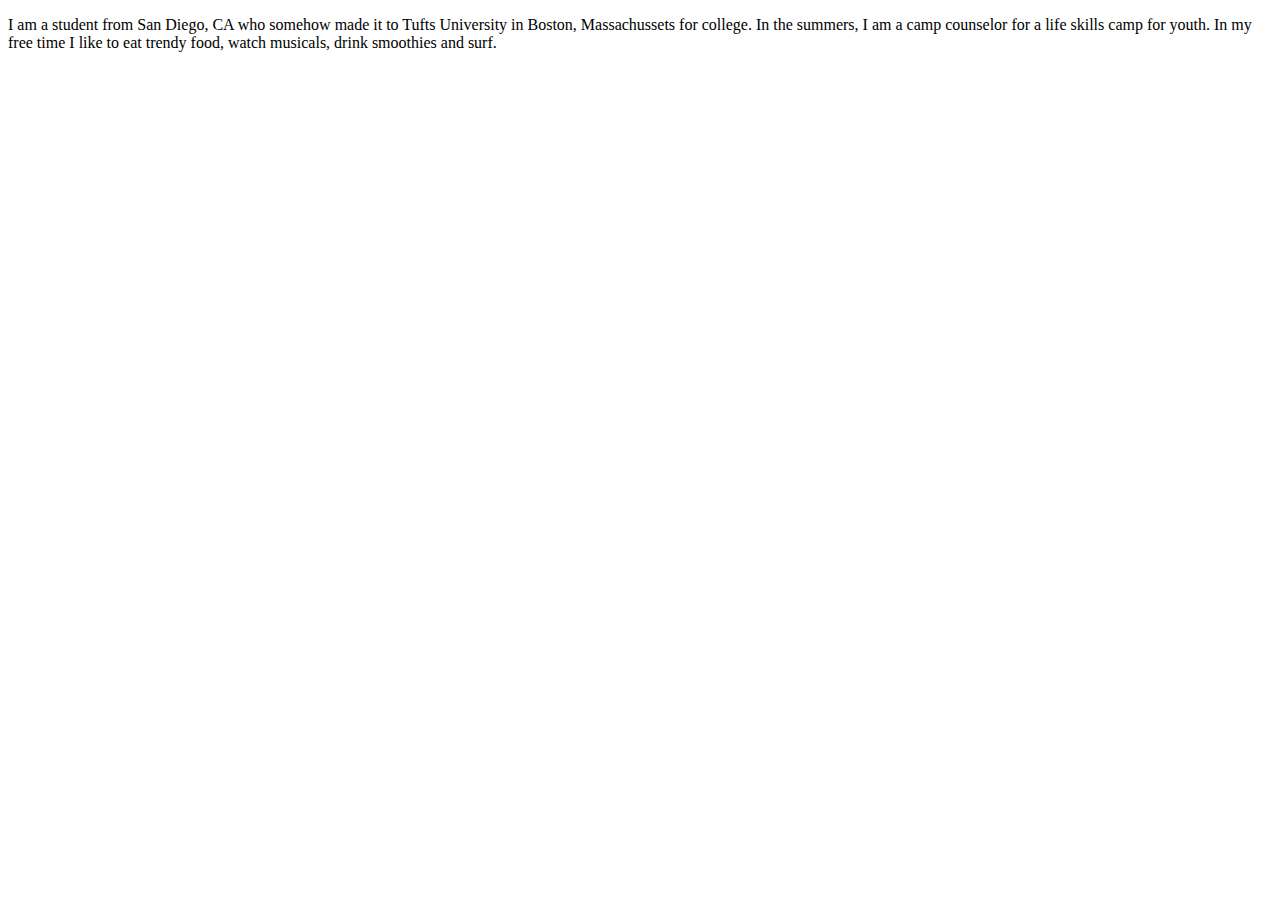
==== bio.html @ a1e5511a "uploading bio,resume,headshot" ====
<!DOCTYPE HTML>

<html>

<head>

<title>Andrew Castro</title>

</head>


<body>
<p>
I am a student from San Diego, CA who somehow made it to Tufts University
in Boston, Massachussets for college. In the summers, I am a camp counselor
for a life skills camp for youth. In my free time I like to eat trendy
food, watch musicals, drink smoothies and surf. 
<p>	
</body>



</html>
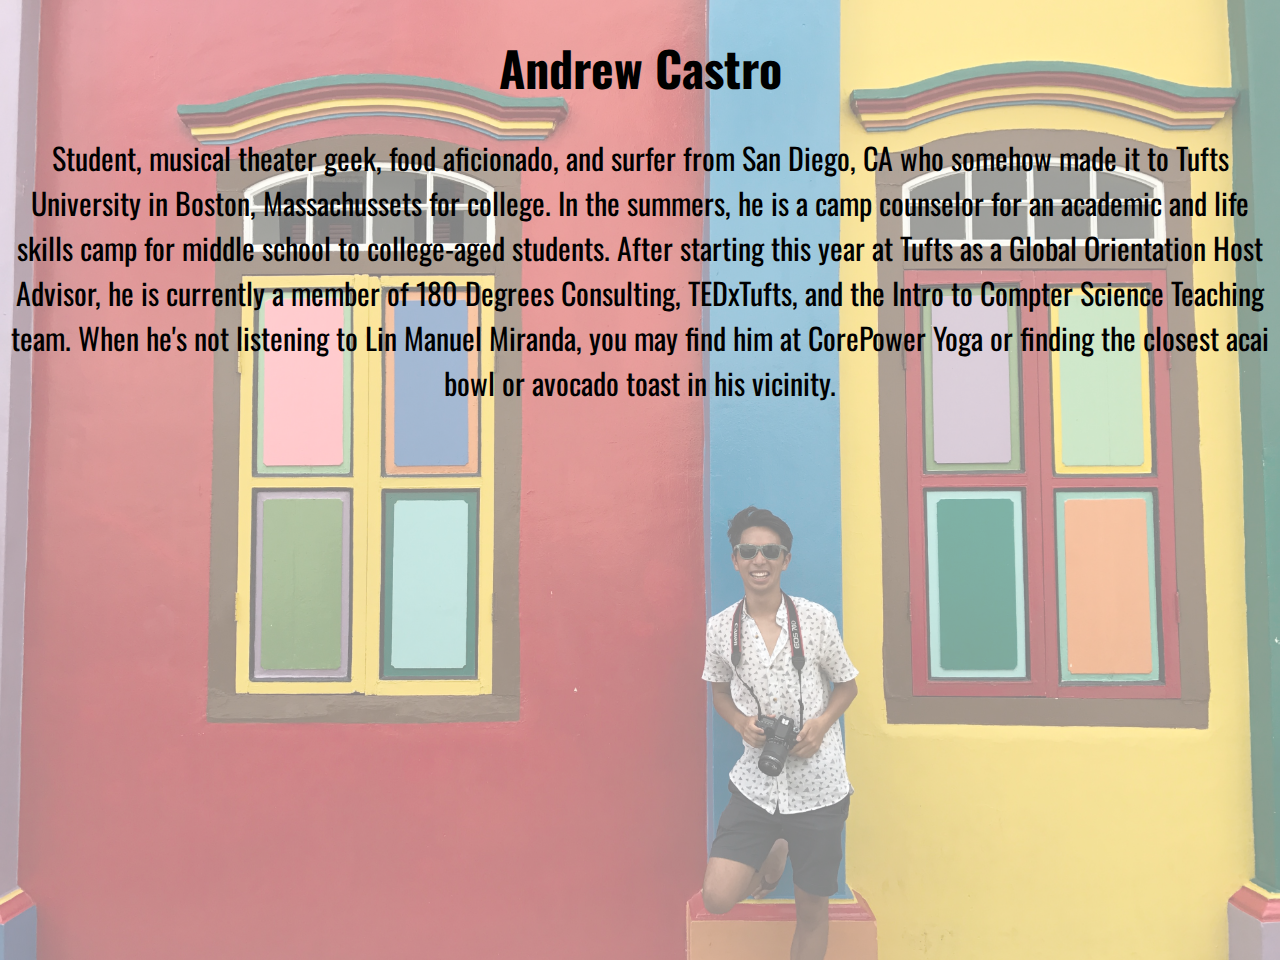
==== commit 4129e786: "formats bio background, adds image" ====
--- a/bio.html
+++ b/bio.html
@@ -3,18 +3,23 @@
 <html>
 
 <head>
-
-<title>Andrew Castro</title>
-
+     <meta charset="UTF-8">
+	<link rel = "stylesheet" type= "text/css" href= "bio.css">
+	<link href= 'https://fonts.googleapis.com/css?family=Oswald' rel = 'stylesheet'>
+    <title>Andrew Castro</title>
 </head>
 
 
 <body>
+	<h1> Andrew Castro </h1>
+	<img src = "LittleIndia.jpg" alt= "LittleIndia Colorful House"> 
 <p>
-I am a student from San Diego, CA who somehow made it to Tufts University
-in Boston, Massachussets for college. In the summers, I am a camp counselor
-for a life skills camp for youth. In my free time I like to eat trendy
-food, watch musicals, drink smoothies and surf. 
+Student, musical theater geek, food aficionado, and surfer from San Diego, CA who somehow made 
+it to Tufts University in Boston, Massachussets for college. In the summers, he is a camp counselor 
+for an academic and life skills camp for middle school to college-aged students. After starting
+this year at Tufts as a Global Orientation Host Advisor, he is currently a member of 180 Degrees
+Consulting, TEDxTufts, and the Intro to Compter Science Teaching team. When he's not listening
+to Lin Manuel Miranda, you may find him at CorePower Yoga or finding the closest acai bowl or avocado toast in his vicinity.
 <p>	
 </body>
 
--- a/bio.css
+++ b/bio.css
@@ -0,0 +1,29 @@
+img {
+	position:absolute;
+	left:0;
+	top:0;
+	width:100%;
+	height:auto;
+	z-index: -1;
+    opacity:.5;
+}
+
+h1{
+	font-family: 'Oswald';
+	text-align: center;
+	font-size: 48px;
+	color:black;
+}
+p{
+	font-family: 'Oswald';
+	text-align: center;
+	font-size:30px;
+	color:##696969;
+}
+
+/*body {
+background-image: url("LittleIndia.jpg");
+background-color: #cccccc;	
+background-size:cover;
+}*/
+
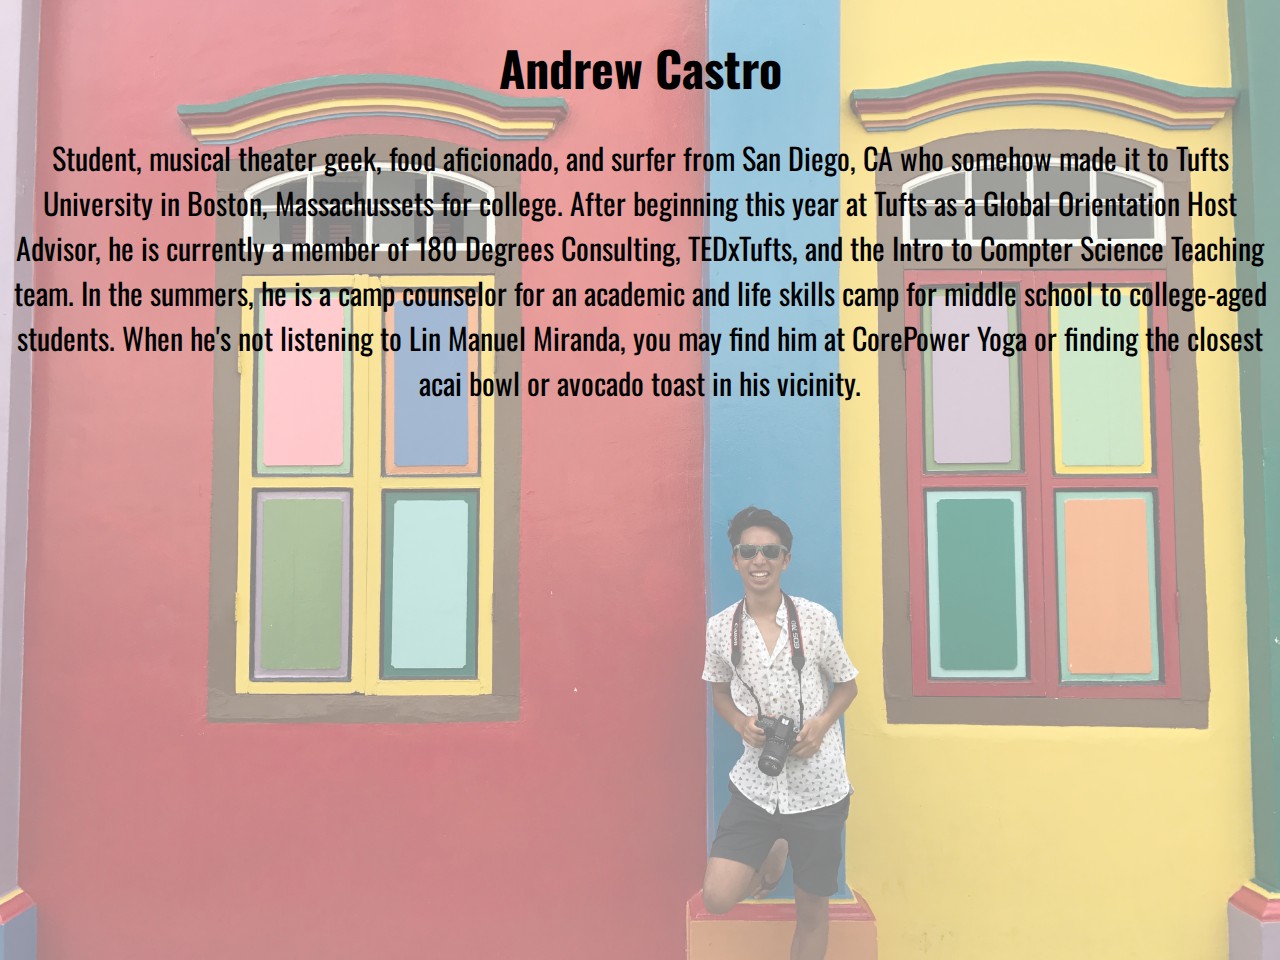
==== commit 0ba46ee9: "bio updates" ====
--- a/bio.html
+++ b/bio.html
@@ -15,11 +15,10 @@
 	<img src = "LittleIndia.jpg" alt= "LittleIndia Colorful House"> 
 <p>
 Student, musical theater geek, food aficionado, and surfer from San Diego, CA who somehow made 
-it to Tufts University in Boston, Massachussets for college. In the summers, he is a camp counselor 
-for an academic and life skills camp for middle school to college-aged students. After starting
+it to Tufts University in Boston, Massachussets for college. After beginning
 this year at Tufts as a Global Orientation Host Advisor, he is currently a member of 180 Degrees
-Consulting, TEDxTufts, and the Intro to Compter Science Teaching team. When he's not listening
-to Lin Manuel Miranda, you may find him at CorePower Yoga or finding the closest acai bowl or avocado toast in his vicinity.
+Consulting, TEDxTufts, and the Intro to Compter Science Teaching team.
+In the summers, he is a camp counselor for an academic and life skills camp for middle school to college-aged students.  When he's not listening to Lin Manuel Miranda, you may find him at CorePower Yoga or finding the closest acai bowl or avocado toast in his vicinity.
 <p>	
 </body>
 
--- a/bio.css
+++ b/bio.css
@@ -21,9 +21,3 @@
 	color:##696969;
 }
 
-/*body {
-background-image: url("LittleIndia.jpg");
-background-color: #cccccc;	
-background-size:cover;
-}*/
-
